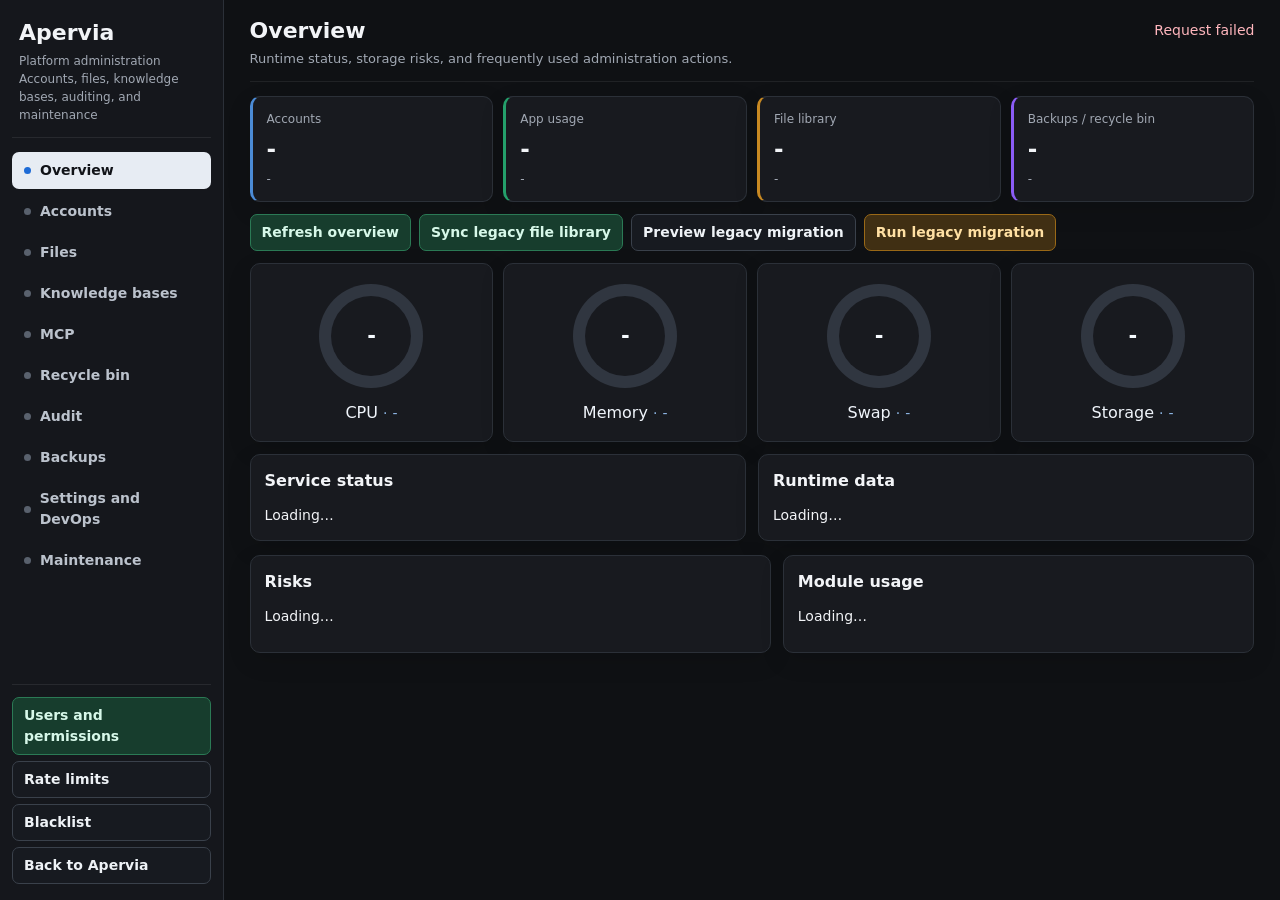
==== static/platform-admin/index.html @ b1f5fe3b "Release Apervia 1.0.0" ====
<!doctype html>
<html lang="zh-CN">
<head>
<meta charset="utf-8">
<meta name="viewport" content="width=device-width,initial-scale=1">
<title data-i18n="admin.platform.document_title">Apervia Platform Administration</title>
<link rel="stylesheet" href="/static/platform-admin/platform-admin.css?v=__APP3_STATIC_VERSION__">
<link rel="stylesheet" href="/static/shared/loading-ui.css?v=__APP3_STATIC_VERSION__">
</head>
<body><div class="adminShell">
<aside class="adminSidebar"><div class="brandBlock"><h1>Apervia</h1><div class="sub"><span data-i18n="admin.unified">统一后台</span><br><span data-i18n="admin.platform.subtitle">账号、文件、知识库、审计与维护</span></div></div><div class="tabs"><button class="tab active" data-tab="overview" type="button" data-i18n="admin.platform.overview">总览</button><button class="tab" data-tab="accounts" type="button" data-i18n="admin.platform.accounts">账号</button><button class="tab" data-tab="files" type="button" data-i18n="admin.platform.files">文件</button><button class="tab" data-tab="kb" type="button" data-i18n="admin.platform.kb">知识库</button><button class="tab" data-tab="mcp" type="button" data-i18n="admin.platform.mcp">MCP</button><button class="tab" data-tab="recycle" type="button" data-i18n="admin.platform.recycle">回收站</button><button class="tab" data-tab="audit" type="button" data-i18n="admin.platform.audit">审计</button><button class="tab" data-tab="backup" type="button" data-i18n="admin.platform.backup">备份</button><button class="tab" data-tab="devops" type="button" data-i18n="admin.platform.devops">设置与开发运维</button><button class="tab" data-tab="maintenance" type="button" data-i18n="admin.platform.maintenance">维护</button></div><div class="sideLinks"><a href="/admin"><button class="ok" type="button" data-i18n="admin.users">用户与权限</button></a><a href="/rate-admin"><button class="ghost" type="button" data-i18n="admin.rate_limit">限流</button></a><a href="/blacklist-admin"><button class="ghost" type="button" data-i18n="admin.blacklist">黑名单</button></a><a href="/"><button class="ghost" type="button" data-i18n="admin.back_to_app">返回应用</button></a></div></aside>
<main class="adminMain"><div class="adminHeader"><div><h1 id="adminPageTitle" data-i18n="admin.platform.overview_title">总览</h1><div id="adminPageSubtitle" class="sub" data-i18n="admin.platform.overview_subtitle">运行状态、存储风险和高频管理入口。</div></div><div id="msg" class="status" aria-live="polite"></div></div>
<div id="globalMetrics" class="metrics"><div class="metric"><div class="k" data-i18n="admin.platform.metric_accounts">账号</div><div id="mUsers" class="v">-</div><div id="mUsersSub" class="s">-</div></div><div class="metric"><div class="k" data-i18n="admin.platform.metric_app">应用占用</div><div id="mApp" class="v">-</div><div id="mAppSub" class="s">-</div></div><div class="metric"><div class="k" data-i18n="admin.platform.metric_files">文件库</div><div id="mFiles" class="v">-</div><div id="mFilesSub" class="s">-</div></div><div class="metric"><div class="k" data-i18n="admin.platform.metric_backup">备份/回收站</div><div id="mRecycle" class="v">-</div><div id="mRecycleSub" class="s">-</div></div></div>
<div id="globalOps" class="adminOps"><div class="actions"><button id="refreshBtn" class="ok" type="button" data-i18n="admin.platform.refresh_overview">刷新总览</button><button id="syncFilesBtn" class="ok" type="button" data-i18n="admin.platform.sync_files">同步历史文件库</button><button id="previewLegacyMigrationBtn" class="ghost" type="button" data-i18n="admin.platform.preview_migration">预览迁移旧目录</button><button id="runLegacyMigrationBtn" class="warn" type="button" data-i18n="admin.platform.run_migration">执行迁移旧目录</button></div></div>
<div class="contentDeck">
<section id="panel-overview" class="panel active"><div class="systemOverview"><div class="card sysGauge" id="sysCpuGauge" style="--p:0"><div class="sysGaugeRing"><div class="gv" id="sysCpuPct">-</div></div><div class="sysGaugeMeta"><span class="gl">CPU</span><span class="sysGaugeDivider" aria-hidden="true">·</span><span class="gs" id="sysCpuSub">-</span></div></div><div class="card sysGauge" id="sysMemGauge" style="--p:0"><div class="sysGaugeRing"><div class="gv" id="sysMemPct">-</div></div><div class="sysGaugeMeta"><span class="gl">内存</span><span class="sysGaugeDivider" aria-hidden="true">·</span><span class="gs" id="sysMemSub">-</span></div></div><div class="card sysGauge" id="sysSwapGauge" style="--p:0"><div class="sysGaugeRing"><div class="gv" id="sysSwapPct">-</div></div><div class="sysGaugeMeta"><span class="gl">交换区</span><span class="sysGaugeDivider" aria-hidden="true">·</span><span class="gs" id="sysSwapSub">-</span></div></div><div class="card sysGauge" id="sysDiskGauge" style="--p:0"><div class="sysGaugeRing"><div class="gv" id="sysDiskPct">-</div></div><div class="sysGaugeMeta"><span class="gl">存储</span><span class="sysGaugeDivider" aria-hidden="true">·</span><span class="gs" id="sysDiskSub">-</span></div></div></div><div class="sysGrid"><div class="card"><h2>服务状态</h2><div id="systemServiceList">载入中…</div></div><div class="card"><h2>运行数据</h2><div id="systemRuntimeList">载入中…</div></div></div><div class="layout" style="margin-top:14px"><div class="card"><h2>风险提示</h2><div id="riskList" class="list">载入中…</div></div><div class="card"><h2>模块占用</h2><div id="moduleGrid" class="grid3">载入中…</div></div></div></section>
<section id="panel-accounts" class="panel"><div class="accountsGrid"><div class="card accountDirectory"><div class="panelHeader"><div><h2>账号目录</h2><p>已注册账号只允许用户自行注销；后台可永久清除 anonymous 或其他没有注册记录的游客数据。</p></div></div><div class="toolbar"><input id="accountFilter" placeholder="搜索账号 / 状态"><select id="accountStatus"><option value="">全部状态</option><option value="ok">正常</option><option value="warn">停用/删除期</option><option value="bad">拉黑/已删</option></select><button id="reloadAccountsBtn" type="button">搜索</button></div><div id="accountList" class="list">载入中…</div><div id="accountPager" class="pager"></div></div><aside class="card accountInspector"><div class="panelHeader"><div><h2>账号详情</h2><p>点账号右侧“详情”后，在这里查看会话摘要、文件、知识库和审计。聊天正文单独按需读取。</p></div></div><div id="accountDetail" class="detailBox muted">请选择一个账号查看详情。</div></aside></div></section>
<section id="panel-files" class="panel"><div class="card"><div class="dangerNote">文件记录已合并去重；未登记旧文件可移入回收站，确认无误后再彻底删除。旧目录迁移会先预览，再迁入 uploads_local/uploads_public/generated_local/generated_public。</div><div class="toolbar"><input id="fileQueryFilter" placeholder="搜索文件名 / 路径 / 来源"><input id="fileOwnerFilter" placeholder="按账号过滤，可留空"><button id="reloadFilesBtn" type="button">搜索</button><button id="previewLegacyMigrationFilesBtn" class="ghost" type="button">预览迁移旧目录</button><button id="runLegacyMigrationFilesBtn" class="warn" type="button">执行迁移旧目录</button><button id="recycleAllOrphansBtn" class="warn" type="button">回收本页旧文件</button></div><div id="legacyMigrationResult" class="detailBox" style="display:none"></div><div class="grid2"><div><div class="sectionTitle"><h3>文件记录</h3><div id="filePager" class="pager"></div></div><div id="registryFiles" class="list">载入中…</div></div><div><div class="sectionTitle"><h3>未登记旧文件</h3><div id="orphanPager" class="pager"></div></div><div id="orphanFiles" class="list">载入中…</div></div></div></div></section>
<section id="panel-kb" class="panel"><div class="card"><div class="toolbar"><input id="kbQueryFilter" placeholder="搜索文件名 / space / 状态"><input id="kbOwnerFilter" placeholder="按账号过滤，可留空"><button id="reloadKbBtn" type="button">搜索</button></div><div id="kbDocs" class="list">载入中…</div><div id="kbPager" class="pager"></div></div></section>
<section id="panel-mcp" class="panel"><div class="card"><div class="panelHeader"><div><h2>MCP 服务端目录</h2><p>集中查看各账号保存的 MCP 服务器。凭据已加密，后台只能撤销，不能查看明文。</p></div><span id="mcpAdminStorage" class="pill">加密存储</span></div><div class="toolbar"><input id="mcpAdminQuery" placeholder="搜索账号 / 名称 / 地址"><button id="reloadMcpAdminBtn" type="button">搜索</button></div><div id="mcpAdminList" class="list">载入中…</div></div></section>
<section id="panel-recycle" class="panel"><div class="card"><div class="dangerNote">资料库文件、可回收的知识库本地文件和未登记旧文件会进入这里；“彻底删除”才会从硬盘移除。知识库文件恢复后回到资料库，需要重新加入知识库。</div><div class="toolbar"><input id="recycleQueryFilter" placeholder="搜索回收站"><button id="reloadRecycleBtn" type="button">搜索</button><button id="clearRecycleBtn" class="bad" type="button">清空回收站</button></div><div id="recycleFiles" class="list">载入中…</div><div id="recyclePager" class="pager"></div></div></section>
<section id="panel-audit" class="panel"><div class="card"><div class="toolbar"><input id="auditTargetFilter" placeholder="按账号/文件过滤，可留空"><input id="auditQueryFilter" placeholder="搜索操作 / 错误 / 来源"><button id="reloadAuditBtn" type="button">搜索</button><button id="clearAuditBtn" class="bad" type="button">清空审计</button></div><div id="auditList" class="list">载入中…</div><div id="auditPager" class="pager"></div></div></section>
<section id="panel-backup" class="panel"><div class="card"><div class="dangerNote">备份包含平台配置、SQLite 一致性快照、索引、全文索引和回收站文件实体；不包含 uploads/generated 里的普通文件实体。恢复前会校验大小与 SHA-256、自动备份当前状态，完成后请重启服务。</div><div class="toolbar"><input id="backupQueryFilter" placeholder="搜索备份原因 / 文件名"><button id="createBackupBtn" class="ok" type="button">创建备份</button><button id="reloadBackupBtn" type="button">刷新备份</button><button id="clearBackupsBtn" class="bad" type="button">删除筛选备份</button></div><div id="backupList" class="list">载入中…</div><div id="backupPager" class="pager"></div></div></section>
<section id="panel-maintenance" class="panel"><div class="card"><div class="moduleTop" style="margin-bottom:12px"><h2>后台维护</h2><span id="maintenanceIdle" class="pill">-</span></div><div class="toolbar"><button id="cleanupBtn" class="ghost" type="button">清理缓存/临时文件</button><button id="safeMaintenanceBtn" class="ghost" type="button">安全维护</button><button id="deepMaintenanceBtn" class="warn" type="button" data-deep-target="all">空闲深度压缩全部</button><button class="ghost" type="button" data-deep-target="chat_async_jobs">压缩任务库</button><button class="ghost" type="button" data-deep-target="knowledge_base">压缩知识库</button><button class="ghost" type="button" data-deep-target="auth_chat_store">压缩账号会话库</button><button class="ghost" type="button" data-deep-target="host_fetch_state">压缩网页状态库</button></div><div id="maintenanceList" class="grid3">载入中…</div></div></section>
<section id="panel-devops" class="panel"><div class="panelShell"><div class="panelHeader"><div><h2>设置与开发运维</h2><p>集中查看有效配置、沙盒 Python 已安装包和 App 实时日志。</p></div><button id="reloadDevopsBtn" type="button">全部刷新</button></div><div class="devopsGrid"><div class="card"><h2>控制台体验</h2><div class="settingsForm"><label>列表每页<select id="adminPageSize"><option value="20">20</option><option value="40">40</option><option value="80">80</option></select></label><label>账号详情每页<select id="accountDetailPageSize"><option value="10">10</option><option value="12">12</option><option value="20">20</option></select></label><label>总览自动刷新<select id="adminRefreshInterval"><option value="0">关闭</option><option value="15">15 秒</option><option value="30">30 秒</option><option value="60">60 秒</option></select></label><label>显示密度<select id="adminDensity"><option value="comfortable">舒适</option><option value="compact">紧凑</option></select></label></div><div class="rowActions settingsActions"><button id="saveAdminPrefsBtn" class="ok" type="button">保存体验设置</button><button id="resetAdminPrefsBtn" type="button">恢复默认</button></div></div><div class="card"><div class="sectionTitle"><h2>有效运行配置</h2></div><div id="effectiveSettings" class="configGrid">载入中…</div></div></div><div class="card sectionGap"><div class="sectionTitle"><div><h2>沙盒 Python 已安装包</h2><p class="muted small">读取沙盒镜像与持久化扩展目录中的实际可见包；新安装包持久化保存并在运行时只读挂载。</p></div><button id="reloadPythonPackagesBtn" type="button">检查环境</button></div><div class="toolbar"><input id="pythonPackageSpec" autocomplete="off" placeholder="例如 pandas==2.2.3"><button id="installPythonPackageBtn" class="ok" type="button">安装到沙盒</button></div><div id="pythonPackageStatus" class="status"></div><div id="pythonPackageList" class="packageGrid">载入中…</div></div><div class="card sectionGap"><div class="sectionTitle"><div><h2>App 实时日志</h2><p class="muted small">只保留内存中的最近记录，敏感令牌会自动脱敏。</p></div><div class="rowActions"><button id="toggleLogPollingBtn" class="ok" type="button">实时更新：开</button><button id="clearLogViewBtn" type="button">清空视图</button></div></div><div class="toolbar"><select id="logLevelFilter"><option value="">全部级别</option><option value="DEBUG">DEBUG</option><option value="INFO">INFO</option><option value="WARNING">WARNING</option><option value="ERROR">ERROR</option><option value="CRITICAL">CRITICAL</option></select><input id="logQueryFilter" placeholder="搜索 logger / 内容"><button id="reloadLogsBtn" type="button">立即刷新</button></div><div id="logMeta" class="muted small"></div><div id="appLogViewer" class="logViewer" aria-live="polite"></div></div></div></section>
<template id="storagePolicyCardTemplate"><div class="card sectionGap storagePolicyCard"><div class="sectionTitle"><div><h2>存储额度策略</h2><p class="muted small">统一用 MB 调整，保存后立即生效；“后台任务库压缩阈值”仅用于维护提醒，不是严格写入上限。</p></div><span id="storagePolicyMeta" class="pill">载入中</span></div><div class="rowActions settingsActions"><button id="saveStoragePolicyBtn" class="ok" type="button">保存额度改动</button><button id="resetAllStoragePolicyBtn" class="warn" type="button">全部恢复默认</button></div><div id="storagePolicyGroups" class="storagePolicyGroups">载入中…</div></div></template>
</div></main></div><script src="/static/shared/i18n.js?v=__APP3_STATIC_VERSION__"></script><script src="/static/i18n/en.js?v=__APP3_STATIC_VERSION__"></script><script src="/static/i18n/zh-CN.js?v=__APP3_STATIC_VERSION__"></script><script src="/static/i18n/en-phrases.js?v=__APP3_STATIC_VERSION__"></script><script>window.AperviaI18n?.start({syncAccount:true});</script><script src="/static/shared/loading-ui.js?v=__APP3_STATIC_VERSION__"></script><script src="/static/platform-admin/platform-admin.js?v=__APP3_STATIC_VERSION__"></script><script src="/static/platform-admin/platform-admin-devops.js?v=__APP3_STATIC_VERSION__"></script><script src="/static/platform-admin/platform-admin-mcp.js?v=__APP3_STATIC_VERSION__"></script></body></html>
---- static/platform-admin/platform-admin.css ----
:root {
  color-scheme: dark;
  --bg: #0f1114;
  --sidebar: #15171c;
  --card: #181a1f;
  --surface: #121417;
  --surface-2: #20242b;
  --line: #2b3038;
  --line-strong: #404853;
  --fg: #f2f4f7;
  --muted: #a1a8b3;
  --ok: #24a06b;
  --warn: #c88922;
  --bad: #d84a4a;
  --blue: #4b8bd6;
  --radius: 10px;
}

* { box-sizing: border-box; }
[hidden] { display: none !important; }
html { min-width: 320px; background: var(--bg); }
body { margin: 0; background: var(--bg); color: var(--fg); font: 14px/1.5 system-ui, -apple-system, BlinkMacSystemFont, "Segoe UI", "Microsoft YaHei", sans-serif; }
button, input, select, textarea { font: inherit; }
button { min-height: 36px; padding: 7px 11px; border: 1px solid #3a414b; border-radius: 7px; background: var(--surface-2); color: #eef2f6; font-weight: 650; cursor: pointer; }
button:hover { background: #2a3039; border-color: #596575; }
button:focus-visible, input:focus-visible, select:focus-visible, textarea:focus-visible { outline: 2px solid rgba(123, 183, 255, .45); outline-offset: 1px; }
button:disabled { cursor: not-allowed; opacity: .52; }
button.ok { background: #173d2d; border-color: #2b7a55; color: #d7f8e9; }
button.warn { background: #402f13; border-color: #9a6917; color: #ffe0a3; }
button.bad { background: #442023; border-color: #a44349; color: #ffd4d8; }
button.ghost { background: #171a20; }
h1, h2, h3, p { overflow-wrap: anywhere; }
h1 { margin: 0; font-size: 22px; line-height: 1.2; }
h2 { margin: 0 0 12px; font-size: 16px; }
h3 { margin: 0 0 10px; font-size: 14px; }
a { color: inherit; }

.adminShell { min-height: 100vh; display: grid; grid-template-columns: 224px minmax(0, 1fr); }
.adminSidebar { position: sticky; top: 0; align-self: start; height: 100vh; display: flex; flex-direction: column; gap: 14px; padding: 16px 12px; border-right: 1px solid var(--line); background: var(--sidebar); overflow: auto; }
.brandBlock { padding: 4px 7px 13px; border-bottom: 1px solid rgba(255, 255, 255, .08); }
.brandBlock .sub { margin-top: 6px; color: var(--muted); font-size: 12px; }
.tabs { display: flex; flex-direction: column; gap: 4px; }
.tab { width: 100%; display: flex; align-items: center; justify-content: flex-start; border-color: transparent; background: transparent; color: #bbc2cc; text-align: left; }
.tab::before { width: 7px; height: 7px; margin-right: 9px; border-radius: 50%; background: #59616d; content: ""; }
.tab.active { background: #e7ecf3; color: #111318; }
.tab.active::before { background: #1e6bd6; }
.sideLinks { display: grid; gap: 6px; margin-top: auto; padding-top: 12px; border-top: 1px solid rgba(255, 255, 255, .08); }
.sideLinks a { text-decoration: none; }
.sideLinks button { width: 100%; text-align: left; }

.adminMain { min-width: 0; padding: 18px clamp(14px, 2vw, 28px) 40px; }
.adminHeader { min-height: 56px; display: flex; align-items: flex-start; justify-content: space-between; gap: 16px; margin-bottom: 14px; padding-bottom: 12px; border-bottom: 1px solid rgba(255, 255, 255, .07); }
.adminHeader .sub { max-width: 900px; margin-top: 5px; color: var(--muted); font-size: 13px; }
.adminHeader .status { max-width: min(42vw, 520px); margin: 2px 0 0; text-align: right; }
.metrics { display: grid; grid-template-columns: repeat(4, minmax(0, 1fr)); gap: 10px; margin-bottom: 12px; }
.metric, .card { min-width: 0; border: 1px solid var(--line); border-radius: var(--radius); background: var(--card); box-shadow: 0 8px 24px rgba(0, 0, 0, .12); }
.metric { padding: 13px 14px; border-left: 3px solid var(--blue); }
.metric:nth-child(2) { border-left-color: var(--ok); }
.metric:nth-child(3) { border-left-color: var(--warn); }
.metric:nth-child(4) { border-left-color: #8b5cf6; }
.metric .k, .metric .s { color: var(--muted); font-size: 12px; }
.metric .v { margin: 4px 0; font-size: 23px; font-weight: 780; }
.card { padding: 14px; }
.adminOps { display: flex; align-items: center; justify-content: space-between; gap: 12px; margin-bottom: 12px; }
.actions, .rowActions, .toolbar, .pager { display: flex; align-items: center; flex-wrap: wrap; gap: 8px; }
.status { min-height: 22px; color: #a9d6ff; }
.status.error { color: #ffb6bd; }
.contentDeck > .panel { display: none; }
.contentDeck > .panel.active { display: block; }
.panelShell { padding-bottom: 18px; }
.panelHeader, .sectionTitle, .rowTop, .moduleTop { display: flex; align-items: flex-start; justify-content: space-between; gap: 12px; }
.panelHeader { margin-bottom: 12px; }
.panelHeader p, .sectionTitle p { margin: 4px 0 0; color: var(--muted); }
.sectionTitle { align-items: center; margin-bottom: 10px; padding-bottom: 8px; border-bottom: 1px solid rgba(255, 255, 255, .07); }
.sectionTitle h2, .sectionTitle h3 { margin: 0; }
.sectionGap { margin-top: 12px; }

.systemOverview { display: grid; grid-template-columns: repeat(4, minmax(0, 1fr)); gap: 10px; }
.sysGauge { min-height: 178px; display: flex; flex-direction: column; align-items: center; justify-content: center; gap: 15px; padding: 20px 14px 18px; }
.sysGaugeRing { width: 104px; height: 104px; flex: 0 0 104px; display: grid; place-items: center; border-radius: 50%; background: conic-gradient(var(--ok) calc(var(--p, 0) * 1%), #303640 0); position: relative; }
.sysGaugeRing::after { position: absolute; inset: 12px; border-radius: inherit; background: var(--card); content: ""; }
.sysGauge .gv { z-index: 1; color: #f6fbff; font-size: 21px; font-weight: 800; letter-spacing: -.02em; }
.sysGaugeMeta { max-width: 100%; display: flex; align-items: baseline; justify-content: center; gap: 5px; line-height: 1.25; white-space: nowrap; }
.sysGauge .gl { color: #f0f5fb; font-size: 16px; font-weight: 500; }
.sysGaugeDivider { color: #8db6e4; }
.sysGauge .gs { min-width: 0; overflow: hidden; color: #8db6e4; font-size: 14px; text-overflow: ellipsis; }
.sysGrid, .layout, .split, .grid2, .grid3, .devopsGrid { display: grid; gap: 12px; }
.sysGrid, .split, .devopsGrid { grid-template-columns: repeat(2, minmax(0, 1fr)); }
.layout { grid-template-columns: minmax(0, 1.05fr) minmax(360px, .95fr); }
.grid2 { grid-template-columns: repeat(2, minmax(0, 1fr)); }
.grid3 { grid-template-columns: repeat(3, minmax(0, 1fr)); }
.sysGrid { margin-top: 12px; }
.sysLine { display: flex; justify-content: space-between; gap: 12px; padding: 8px 0; border-bottom: 1px solid rgba(255, 255, 255, .06); }
.serviceDot { display: inline-block; width: 8px; height: 8px; margin-right: 8px; border-radius: 50%; background: var(--muted); }
.serviceDot.ok { background: var(--ok); }
.serviceDot.bad { background: var(--bad); }

.toolbar { margin-bottom: 11px; padding-bottom: 10px; border-bottom: 1px solid rgba(255, 255, 255, .07); }
.toolbar input, .toolbar select, .quotaEdit input, .settingsForm select { min-width: 0; height: 36px; padding: 0 10px; border: 1px solid #343a44; border-radius: 7px; background: #111318; color: var(--fg); }
.toolbar input { flex: 1 1 220px; }
.toolbar select { flex: 0 1 180px; }
.list { display: flex; flex-direction: column; gap: 8px; min-height: 32px; }
.list > .ui-loading-skeleton { min-height: 220px; }
.list > .ui-loading-skeleton .ui-loading-skeleton-row { background: var(--surface); border-color: #2a2f37; }
.list[data-loading-state="skeleton"] + .pager { visibility: hidden; }
.row, .module { min-width: 0; padding: 11px 12px; border: 1px solid #2a2f37; border-radius: 8px; background: var(--surface); }
.row:hover { border-color: #3d4652; }
.row.selected { border-color: #6f9fe2; background: #18202b; }
.rowTitle { font-weight: 720; overflow-wrap: anywhere; }
.rowMeta { margin-top: 7px; color: var(--muted); font-size: 12.5px; overflow-wrap: anywhere; }
.moduleTop .label { min-width: 0; overflow: hidden; text-overflow: ellipsis; white-space: nowrap; }
.pill { display: inline-flex; align-items: center; margin: 0 5px 5px 0; padding: 3px 7px; border: 1px solid #3a414d; border-radius: 5px; background: #20242c; color: #d6dce5; font-size: 11.5px; }
.pill.ok { border-color: #2f7f59; background: #15382a; }
.pill.warn { border-color: #916318; background: #3a2a12; }
.pill.bad, .pill.error { border-color: #994049; background: #3d1d21; }
.muted { color: var(--muted); }
.small { font-size: 12px; }
.mono { font-family: ui-monospace, SFMono-Regular, Menlo, Consolas, monospace; overflow-wrap: anywhere; }
.bar { height: 7px; margin-top: 9px; overflow: hidden; border-radius: 999px; background: #0e1013; }
.fill { height: 100%; background: var(--ok); }
.fill.warn { background: var(--warn); }
.fill.bad { background: var(--bad); }
.dangerNote { margin-bottom: 12px; padding: 10px 12px; border: 1px solid #5f461b; border-left: 3px solid var(--warn); border-radius: 8px; background: #2c2416; color: #f5d59a; overflow-wrap: anywhere; }
.pager { margin-top: 12px; }
.pager .info { min-width: 180px; color: var(--muted); font-size: 12px; text-align: center; }
.quotaEdit { display: flex; align-items: center; justify-content: flex-end; flex-wrap: wrap; gap: 7px; }
.quotaEdit input { width: 96px; }
.detailBox { margin-top: 0; padding: 12px; border: 1px solid var(--line); border-radius: 8px; background: var(--surface); }
.fileSectionTabs { display: none; }

.accountsGrid { display: grid; grid-template-columns: minmax(440px, 1fr) minmax(430px, .9fr); align-items: start; gap: 12px; }
.accountDirectory, .accountInspector { min-width: 0; }
.accountDetailHeader { border-left: 3px solid var(--blue); }
.accountSectionTabs { display: flex; gap: 6px; margin: 12px 0; overflow-x: auto; }
.accountSectionTabs button { white-space: nowrap; }
.accountSectionTabs button.active { background: #e7ecf3; color: #111318; }
.accountDetailBody { min-height: 140px; }
#chatSessionBody { margin-top: 12px; border-left: 3px solid var(--blue); }
#chatSessionBody .list { max-height: 50vh; overflow: auto; }

.settingsForm { display: grid; grid-template-columns: repeat(2, minmax(0, 1fr)); gap: 10px; }
.settingsForm label { display: grid; gap: 6px; color: var(--muted); font-size: 12px; }
.settingsActions { margin-top: 12px; }
.storagePolicyGroups { display: grid; gap: 10px; margin-top: 12px; }
.storagePolicyGroup { overflow: hidden; border: 1px solid var(--line); border-radius: 9px; background: var(--surface); }
.storagePolicyGroupTitle { padding: 9px 11px; border-bottom: 1px solid var(--line); background: #1c2027; color: #dce4ee; font-size: 12px; font-weight: 760; }
.storagePolicyItems { display: grid; grid-template-columns: repeat(2, minmax(0, 1fr)); }
.storagePolicyItem { min-width: 0; display: grid; grid-template-columns: minmax(0, 1fr) auto; align-items: center; gap: 12px; padding: 11px; border-bottom: 1px solid rgba(255, 255, 255, .055); }
.storagePolicyItem:nth-child(odd) { border-right: 1px solid rgba(255, 255, 255, .055); }
.storagePolicyItem.custom { background: rgba(44, 91, 69, .12); }
.storagePolicyInfo { min-width: 0; }
.storagePolicyInfo > div { display: flex; align-items: center; flex-wrap: wrap; gap: 5px; }
.storagePolicyInfo code, .storagePolicyInfo p, .storagePolicyInfo small { display: block; overflow-wrap: anywhere; }
.storagePolicyInfo code { margin-top: 3px; color: #8290a0; font-size: 10px; }
.storagePolicyInfo p { margin: 5px 0 0; color: var(--muted); font-size: 11px; }
.storagePolicyInfo small { margin-top: 4px; color: var(--muted); }
.storagePolicyEdit { display: grid; grid-template-columns: 112px auto; align-items: center; gap: 6px; }
.storagePolicyEdit input { width: 112px; }
.storagePolicyEdit span { color: var(--muted); font-size: 11px; }
.storagePolicyEdit button { grid-column: 1 / -1; justify-self: end; }
.docViewer, .logViewer { margin: 0; border: 1px solid #303641; border-radius: 8px; background: #0d0f12; color: #dce5f0; font: 12px/1.65 ui-monospace, SFMono-Regular, Menlo, Consolas, monospace; white-space: pre-wrap; overflow: auto; }
.docViewer { min-height: 320px; max-height: 62vh; padding: 14px; }
.logViewer { height: 420px; padding: 10px; }
.logLine { display: grid; grid-template-columns: 148px 72px minmax(100px, 180px) minmax(0, 1fr); gap: 8px; padding: 4px 5px; border-bottom: 1px solid rgba(255, 255, 255, .045); }
.logLine .level { font-weight: 760; }
.logLine[data-level="ERROR"] .level, .logLine[data-level="CRITICAL"] .level { color: #ff939c; }
.logLine[data-level="WARNING"] .level { color: #ffd087; }
.packageGrid { display: grid; grid-template-columns: repeat(auto-fill, minmax(210px, 1fr)); gap: 8px; }
.packageItem { padding: 9px 10px; border: 1px solid var(--line); border-radius: 8px; background: var(--surface); }
.compact .card { padding: 11px; }
.compact .row, .compact .module { padding: 8px 9px; }
.compact .list { gap: 5px; }

.emptyState { min-height: 96px; display: flex; flex-direction: column; align-items: center; justify-content: center; gap: 5px; padding: 22px 16px; border: 1px dashed #353c47; border-radius: 9px; background: rgba(10, 12, 15, .38); color: var(--muted); text-align: center; }
.emptyState strong { color: #dce2ea; font-size: 14px; }
.emptyState span { max-width: 560px; font-size: 12px; }
.configGrid { display: grid; grid-template-columns: repeat(auto-fit, minmax(220px, 1fr)); gap: 9px; }
.configCard { min-width: 0; padding: 11px; border: 1px solid var(--line); border-radius: 8px; background: var(--surface); }
.configRows { display: grid; gap: 6px; margin-top: 9px; }
.configRows > div { display: flex; justify-content: space-between; gap: 10px; color: var(--muted); font-size: 12px; }
.configRows b { color: var(--fg); text-align: right; }

@media (max-width: 1180px) {
  .adminShell { grid-template-columns: 190px minmax(0, 1fr); }
  .metrics, .systemOverview { grid-template-columns: repeat(2, minmax(0, 1fr)); }
  .accountsGrid { grid-template-columns: 1fr; }
  .skillDetailGrid { grid-template-columns: 1fr 1fr; }
}

@media (max-width: 900px) {
  .adminShell { display: block; }
  .adminSidebar { position: sticky; z-index: 20; width: 100%; height: auto; padding: 9px 12px; border-right: 0; border-bottom: 1px solid var(--line); overflow: visible; }
  .brandBlock, .sideLinks { display: none; }
  .tabs { flex-direction: row; overflow-x: auto; }
  .tabs { scrollbar-width: none; }
  .tabs::-webkit-scrollbar { display: none; }
  .tab { width: auto; flex: 0 0 auto; white-space: nowrap; }
  .adminMain { padding: 14px 12px 30px; }
  .layout, .split, .sysGrid, .devopsGrid { grid-template-columns: 1fr; }
  .storagePolicyItems { grid-template-columns: 1fr; }
  .storagePolicyItem:nth-child(odd) { border-right: 0; }
  .logLine { grid-template-columns: 120px 66px minmax(0, 1fr); }
  .logLine .logger { display: none; }
}

@media (max-width: 640px) {
  .adminHeader { min-height: 0; display: block; }
  .adminHeader .sub { display: none; }
  .adminHeader .status { max-width: none; margin-top: 6px; text-align: left; }
  .metrics, .systemOverview, .grid2, .grid3, .settingsForm { grid-template-columns: 1fr; }
  .adminOps, .panelHeader, .sectionTitle, .rowTop { align-items: flex-start; flex-direction: column; }
  .actions, .toolbar { display: flex; }
  .toolbar input, .toolbar select { flex: 1 1 100%; width: 100%; }
  .toolbar button, .actions button, .panelHeader > button, .sectionTitle button { width: auto; align-self: flex-start; }
  .quotaEdit { justify-content: flex-start; }
  .storagePolicyItem { grid-template-columns: 1fr; }
  .storagePolicyEdit { grid-template-columns: minmax(120px, 1fr) auto; }
  .storagePolicyEdit input { width: 100%; }
  .storagePolicyEdit button { justify-self: start; }
  .fileSectionTabs { display: flex; gap: 6px; margin: 0 0 10px; }
  .fileSectionTabs button.active { background: #e7ecf3; color: #111318; }
  .fileColumns > [data-file-section] { display: none; }
  .fileColumns > [data-file-section].active { display: block; }
  .pager { justify-content: center; }
  .pager .info { width: 100%; order: -1; }
  .sysGauge { min-height: 168px; }
  .logLine { display: block; }
  .logLine > span { margin-right: 8px; }
  .logLine .message { display: block; margin-top: 3px; }
  .envUpdated { width: 100%; margin-left: 0; }
  .modeNumbers, .skillFacts, .skillDetailGrid { grid-template-columns: 1fr 1fr; }
  .skillDetailHeader { display: block; }
  .skillIdentity { justify-items: start; margin-top: 8px; }
}

@media (max-width: 420px) {
  .modeNumbers, .skillFacts, .skillDetailGrid { grid-template-columns: 1fr; }
}
---- static/shared/loading-ui.css ----
.ui-loading-skeleton{
  --ui-skeleton-base:color-mix(in srgb,var(--fg) 7%,transparent);
  --ui-skeleton-highlight:color-mix(in srgb,var(--fg) 14%,transparent);
  display:grid;
  width:100%;
  gap:8px;
  min-width:0;
  pointer-events:none;
  user-select:none;
}
.ui-loading-sr-only{
  position:absolute;
  width:1px;
  height:1px;
  padding:0;
  margin:-1px;
  overflow:hidden;
  clip:rect(0,0,0,0);
  white-space:nowrap;
  border:0;
}
.ui-loading-skeleton-row{
  min-width:0;
  min-height:64px;
  display:grid;
  grid-template-columns:42px minmax(0,1fr) 54px;
  align-items:center;
  gap:12px;
  padding:10px 12px;
  border:1px solid color-mix(in srgb,var(--border,var(--line)) 66%,transparent);
  border-radius:8px;
  background:color-mix(in srgb,var(--panel,var(--surface)) 94%,transparent);
}
.ui-loading-skeleton-thumb,
.ui-loading-skeleton-line,
.ui-loading-skeleton-action,
.ui-loading-skeleton-marker,
.ui-loading-image{
  position:relative;
  display:block;
  overflow:hidden;
  background:var(--ui-skeleton-base);
}
.ui-loading-skeleton-thumb::after,
.ui-loading-skeleton-line::after,
.ui-loading-skeleton-action::after,
.ui-loading-skeleton-marker::after,
.ui-loading-image::after{
  position:absolute;
  inset:0;
  content:"";
  transform:translateX(-110%);
  background:linear-gradient(90deg,transparent,var(--ui-skeleton-highlight),transparent);
  animation:uiLoadingShimmer 1.25s ease-in-out infinite;
}
.ui-loading-skeleton-thumb{width:42px;height:42px;border-radius:8px;}
.ui-loading-skeleton-copy{min-width:0;display:grid;gap:9px;}
.ui-loading-skeleton-line{height:9px;border-radius:4px;}
.ui-loading-skeleton-line-title{width:min(68%,320px);}
.ui-loading-skeleton-line-detail{width:min(92%,520px);opacity:.78;}
.ui-loading-skeleton-line-short{width:min(42%,220px);opacity:.62;}
.ui-loading-skeleton-action{width:48px;height:24px;border-radius:6px;justify-self:end;}
.ui-loading-skeleton--compact-list{gap:5px;}
.ui-loading-skeleton--compact-list .ui-loading-skeleton-row{min-height:50px;padding:7px 9px;border-color:transparent;background:transparent;}
.ui-loading-skeleton--compact-list .ui-loading-skeleton-thumb{width:34px;height:34px;}
.ui-loading-skeleton--activity{gap:0;}
.ui-loading-skeleton--activity .ui-loading-skeleton-row,
.ui-loading-skeleton--activity-detail .ui-loading-skeleton-row{
  position:relative;
  min-height:62px;
  grid-template-columns:18px minmax(0,1fr);
  align-items:start;
  padding:5px 0 13px;
  border:0;
  background:transparent;
}
.ui-loading-skeleton--activity .ui-loading-skeleton-row:not(:last-child)::after{
  position:absolute;
  left:6px;
  top:17px;
  bottom:-2px;
  width:1px;
  content:"";
  background:color-mix(in srgb,var(--border,var(--line)) 76%,transparent);
}
.ui-loading-skeleton-marker{z-index:1;width:13px;height:13px;margin-top:1px;border-radius:50%;}
.ui-loading-skeleton--activity-detail{gap:0;margin-top:3px;}
.ui-loading-skeleton--activity-detail .ui-loading-skeleton-row{min-height:34px;grid-template-columns:minmax(0,1fr);padding:1px 0;}
.ui-loading-skeleton--activity-detail .ui-loading-skeleton-marker{display:none;}
.ui-loading-skeleton--activity-detail .ui-loading-skeleton-copy{gap:7px;}
.ui-loading-skeleton--activity-detail .ui-loading-skeleton-line-title{width:min(78%,360px);}
.ui-loading-skeleton--activity-detail .ui-loading-skeleton-line-detail{width:min(54%,260px);}
.ui-loading-skeleton--chat{width:min(720px,calc(100% - 32px));margin:auto;gap:22px;}
.ui-loading-chat-row{width:min(78%,560px);display:grid;gap:10px;}
.ui-loading-chat-row.is-user{width:min(58%,420px);justify-self:end;}
.ui-loading-chat-row.is-user .ui-loading-skeleton-line{justify-self:end;}
.ui-loading-image{width:100%;aspect-ratio:1/1;border-radius:8px;}
@keyframes uiLoadingShimmer{
  100%{transform:translateX(110%);}
}
@media (prefers-reduced-motion:reduce){
  .ui-loading-skeleton-thumb::after,
  .ui-loading-skeleton-line::after,
  .ui-loading-skeleton-action::after,
  .ui-loading-skeleton-marker::after,
  .ui-loading-image::after{animation:none;display:none;}
}
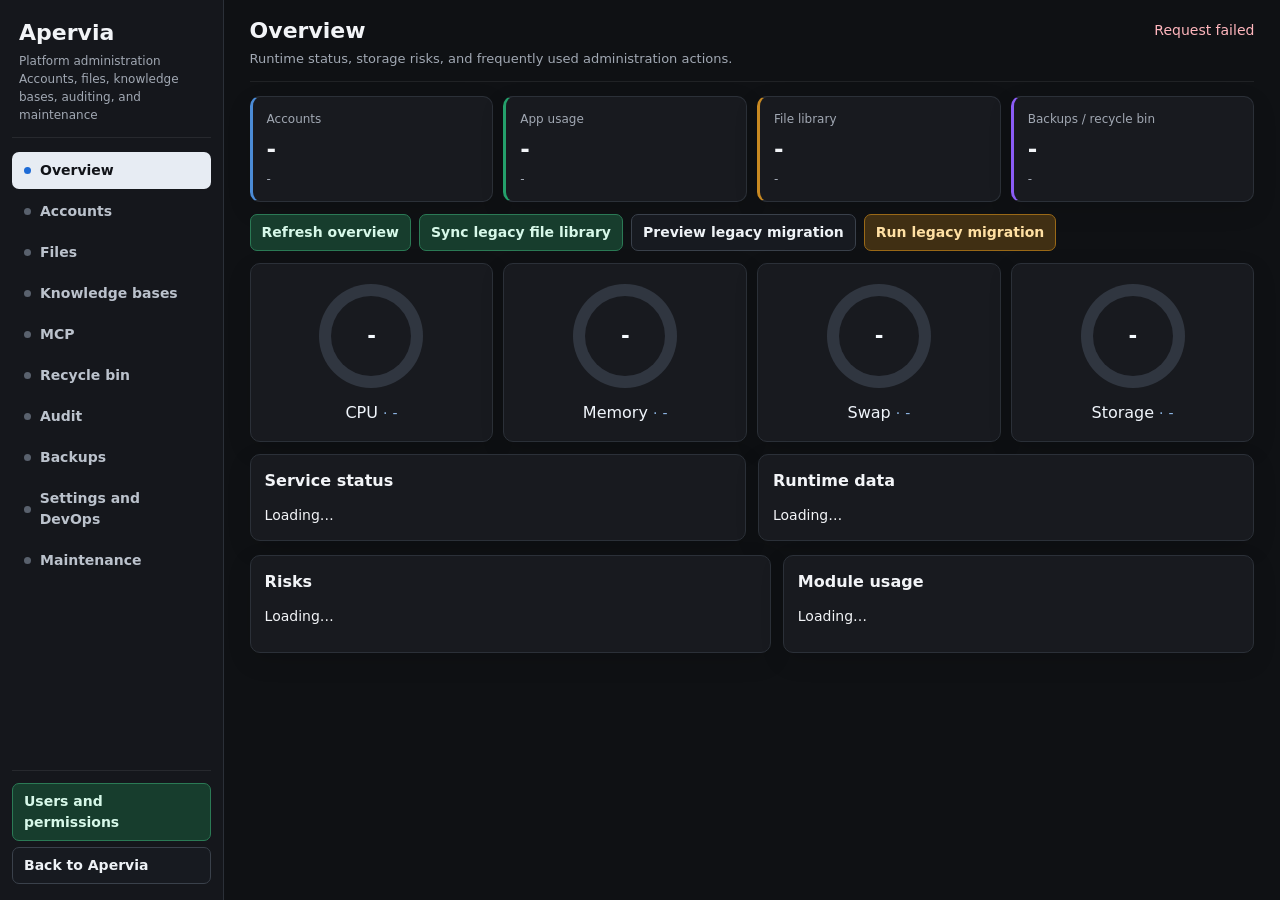
==== commit 40bfb32e: "Remove obsolete code and strengthen internationalization" ====
--- a/static/platform-admin/index.html
+++ b/static/platform-admin/index.html
@@ -8,7 +8,7 @@
 <link rel="stylesheet" href="/static/shared/loading-ui.css?v=__APP3_STATIC_VERSION__">
 </head>
 <body><div class="adminShell">
-<aside class="adminSidebar"><div class="brandBlock"><h1>Apervia</h1><div class="sub"><span data-i18n="admin.unified">统一后台</span><br><span data-i18n="admin.platform.subtitle">账号、文件、知识库、审计与维护</span></div></div><div class="tabs"><button class="tab active" data-tab="overview" type="button" data-i18n="admin.platform.overview">总览</button><button class="tab" data-tab="accounts" type="button" data-i18n="admin.platform.accounts">账号</button><button class="tab" data-tab="files" type="button" data-i18n="admin.platform.files">文件</button><button class="tab" data-tab="kb" type="button" data-i18n="admin.platform.kb">知识库</button><button class="tab" data-tab="mcp" type="button" data-i18n="admin.platform.mcp">MCP</button><button class="tab" data-tab="recycle" type="button" data-i18n="admin.platform.recycle">回收站</button><button class="tab" data-tab="audit" type="button" data-i18n="admin.platform.audit">审计</button><button class="tab" data-tab="backup" type="button" data-i18n="admin.platform.backup">备份</button><button class="tab" data-tab="devops" type="button" data-i18n="admin.platform.devops">设置与开发运维</button><button class="tab" data-tab="maintenance" type="button" data-i18n="admin.platform.maintenance">维护</button></div><div class="sideLinks"><a href="/admin"><button class="ok" type="button" data-i18n="admin.users">用户与权限</button></a><a href="/rate-admin"><button class="ghost" type="button" data-i18n="admin.rate_limit">限流</button></a><a href="/blacklist-admin"><button class="ghost" type="button" data-i18n="admin.blacklist">黑名单</button></a><a href="/"><button class="ghost" type="button" data-i18n="admin.back_to_app">返回应用</button></a></div></aside>
+<aside class="adminSidebar"><div class="brandBlock"><h1>Apervia</h1><div class="sub"><span data-i18n="admin.unified">统一后台</span><br><span data-i18n="admin.platform.subtitle">账号、文件、知识库、审计与维护</span></div></div><div class="tabs"><button class="tab active" data-tab="overview" type="button" data-i18n="admin.platform.overview">总览</button><button class="tab" data-tab="accounts" type="button" data-i18n="admin.platform.accounts">账号</button><button class="tab" data-tab="files" type="button" data-i18n="admin.platform.files">文件</button><button class="tab" data-tab="kb" type="button" data-i18n="admin.platform.kb">知识库</button><button class="tab" data-tab="mcp" type="button" data-i18n="admin.platform.mcp">MCP</button><button class="tab" data-tab="recycle" type="button" data-i18n="admin.platform.recycle">回收站</button><button class="tab" data-tab="audit" type="button" data-i18n="admin.platform.audit">审计</button><button class="tab" data-tab="backup" type="button" data-i18n="admin.platform.backup">备份</button><button class="tab" data-tab="devops" type="button" data-i18n="admin.platform.devops">设置与开发运维</button><button class="tab" data-tab="maintenance" type="button" data-i18n="admin.platform.maintenance">维护</button></div><div class="sideLinks"><a href="/admin"><button class="ok" type="button" data-i18n="admin.users">用户与权限</button></a><a href="/"><button class="ghost" type="button" data-i18n="admin.back_to_app">返回应用</button></a></div></aside>
 <main class="adminMain"><div class="adminHeader"><div><h1 id="adminPageTitle" data-i18n="admin.platform.overview_title">总览</h1><div id="adminPageSubtitle" class="sub" data-i18n="admin.platform.overview_subtitle">运行状态、存储风险和高频管理入口。</div></div><div id="msg" class="status" aria-live="polite"></div></div>
 <div id="globalMetrics" class="metrics"><div class="metric"><div class="k" data-i18n="admin.platform.metric_accounts">账号</div><div id="mUsers" class="v">-</div><div id="mUsersSub" class="s">-</div></div><div class="metric"><div class="k" data-i18n="admin.platform.metric_app">应用占用</div><div id="mApp" class="v">-</div><div id="mAppSub" class="s">-</div></div><div class="metric"><div class="k" data-i18n="admin.platform.metric_files">文件库</div><div id="mFiles" class="v">-</div><div id="mFilesSub" class="s">-</div></div><div class="metric"><div class="k" data-i18n="admin.platform.metric_backup">备份/回收站</div><div id="mRecycle" class="v">-</div><div id="mRecycleSub" class="s">-</div></div></div>
 <div id="globalOps" class="adminOps"><div class="actions"><button id="refreshBtn" class="ok" type="button" data-i18n="admin.platform.refresh_overview">刷新总览</button><button id="syncFilesBtn" class="ok" type="button" data-i18n="admin.platform.sync_files">同步历史文件库</button><button id="previewLegacyMigrationBtn" class="ghost" type="button" data-i18n="admin.platform.preview_migration">预览迁移旧目录</button><button id="runLegacyMigrationBtn" class="warn" type="button" data-i18n="admin.platform.run_migration">执行迁移旧目录</button></div></div>
@@ -17,7 +17,7 @@
 <section id="panel-accounts" class="panel"><div class="accountsGrid"><div class="card accountDirectory"><div class="panelHeader"><div><h2>账号目录</h2><p>已注册账号只允许用户自行注销；后台可永久清除 anonymous 或其他没有注册记录的游客数据。</p></div></div><div class="toolbar"><input id="accountFilter" placeholder="搜索账号 / 状态"><select id="accountStatus"><option value="">全部状态</option><option value="ok">正常</option><option value="warn">停用/删除期</option><option value="bad">拉黑/已删</option></select><button id="reloadAccountsBtn" type="button">搜索</button></div><div id="accountList" class="list">载入中…</div><div id="accountPager" class="pager"></div></div><aside class="card accountInspector"><div class="panelHeader"><div><h2>账号详情</h2><p>点账号右侧“详情”后，在这里查看会话摘要、文件、知识库和审计。聊天正文单独按需读取。</p></div></div><div id="accountDetail" class="detailBox muted">请选择一个账号查看详情。</div></aside></div></section>
 <section id="panel-files" class="panel"><div class="card"><div class="dangerNote">文件记录已合并去重；未登记旧文件可移入回收站，确认无误后再彻底删除。旧目录迁移会先预览，再迁入 uploads_local/uploads_public/generated_local/generated_public。</div><div class="toolbar"><input id="fileQueryFilter" placeholder="搜索文件名 / 路径 / 来源"><input id="fileOwnerFilter" placeholder="按账号过滤，可留空"><button id="reloadFilesBtn" type="button">搜索</button><button id="previewLegacyMigrationFilesBtn" class="ghost" type="button">预览迁移旧目录</button><button id="runLegacyMigrationFilesBtn" class="warn" type="button">执行迁移旧目录</button><button id="recycleAllOrphansBtn" class="warn" type="button">回收本页旧文件</button></div><div id="legacyMigrationResult" class="detailBox" style="display:none"></div><div class="grid2"><div><div class="sectionTitle"><h3>文件记录</h3><div id="filePager" class="pager"></div></div><div id="registryFiles" class="list">载入中…</div></div><div><div class="sectionTitle"><h3>未登记旧文件</h3><div id="orphanPager" class="pager"></div></div><div id="orphanFiles" class="list">载入中…</div></div></div></div></section>
 <section id="panel-kb" class="panel"><div class="card"><div class="toolbar"><input id="kbQueryFilter" placeholder="搜索文件名 / space / 状态"><input id="kbOwnerFilter" placeholder="按账号过滤，可留空"><button id="reloadKbBtn" type="button">搜索</button></div><div id="kbDocs" class="list">载入中…</div><div id="kbPager" class="pager"></div></div></section>
-<section id="panel-mcp" class="panel"><div class="card"><div class="panelHeader"><div><h2>MCP 服务端目录</h2><p>集中查看各账号保存的 MCP 服务器。凭据已加密，后台只能撤销，不能查看明文。</p></div><span id="mcpAdminStorage" class="pill">加密存储</span></div><div class="toolbar"><input id="mcpAdminQuery" placeholder="搜索账号 / 名称 / 地址"><button id="reloadMcpAdminBtn" type="button">搜索</button></div><div id="mcpAdminList" class="list">载入中…</div></div></section>
+<section id="panel-mcp" class="panel"><div class="card"><div class="panelHeader"><div><h2>MCP 服务端目录</h2><p>集中查看各账号保存的 MCP 服务器。凭据已加密，后台只能撤销，不能查看明文。</p></div><span id="mcpAdminStorage" class="pill" data-i18n="admin.platform.mcp_encrypted_storage">加密存储</span></div><div class="toolbar"><input id="mcpAdminQuery" placeholder="搜索账号 / 名称 / 地址"><button id="reloadMcpAdminBtn" type="button">搜索</button></div><div id="mcpAdminList" class="list">载入中…</div></div></section>
 <section id="panel-recycle" class="panel"><div class="card"><div class="dangerNote">资料库文件、可回收的知识库本地文件和未登记旧文件会进入这里；“彻底删除”才会从硬盘移除。知识库文件恢复后回到资料库，需要重新加入知识库。</div><div class="toolbar"><input id="recycleQueryFilter" placeholder="搜索回收站"><button id="reloadRecycleBtn" type="button">搜索</button><button id="clearRecycleBtn" class="bad" type="button">清空回收站</button></div><div id="recycleFiles" class="list">载入中…</div><div id="recyclePager" class="pager"></div></div></section>
 <section id="panel-audit" class="panel"><div class="card"><div class="toolbar"><input id="auditTargetFilter" placeholder="按账号/文件过滤，可留空"><input id="auditQueryFilter" placeholder="搜索操作 / 错误 / 来源"><button id="reloadAuditBtn" type="button">搜索</button><button id="clearAuditBtn" class="bad" type="button">清空审计</button></div><div id="auditList" class="list">载入中…</div><div id="auditPager" class="pager"></div></div></section>
 <section id="panel-backup" class="panel"><div class="card"><div class="dangerNote">备份包含平台配置、SQLite 一致性快照、索引、全文索引和回收站文件实体；不包含 uploads/generated 里的普通文件实体。恢复前会校验大小与 SHA-256、自动备份当前状态，完成后请重启服务。</div><div class="toolbar"><input id="backupQueryFilter" placeholder="搜索备份原因 / 文件名"><button id="createBackupBtn" class="ok" type="button">创建备份</button><button id="reloadBackupBtn" type="button">刷新备份</button><button id="clearBackupsBtn" class="bad" type="button">删除筛选备份</button></div><div id="backupList" class="list">载入中…</div><div id="backupPager" class="pager"></div></div></section>
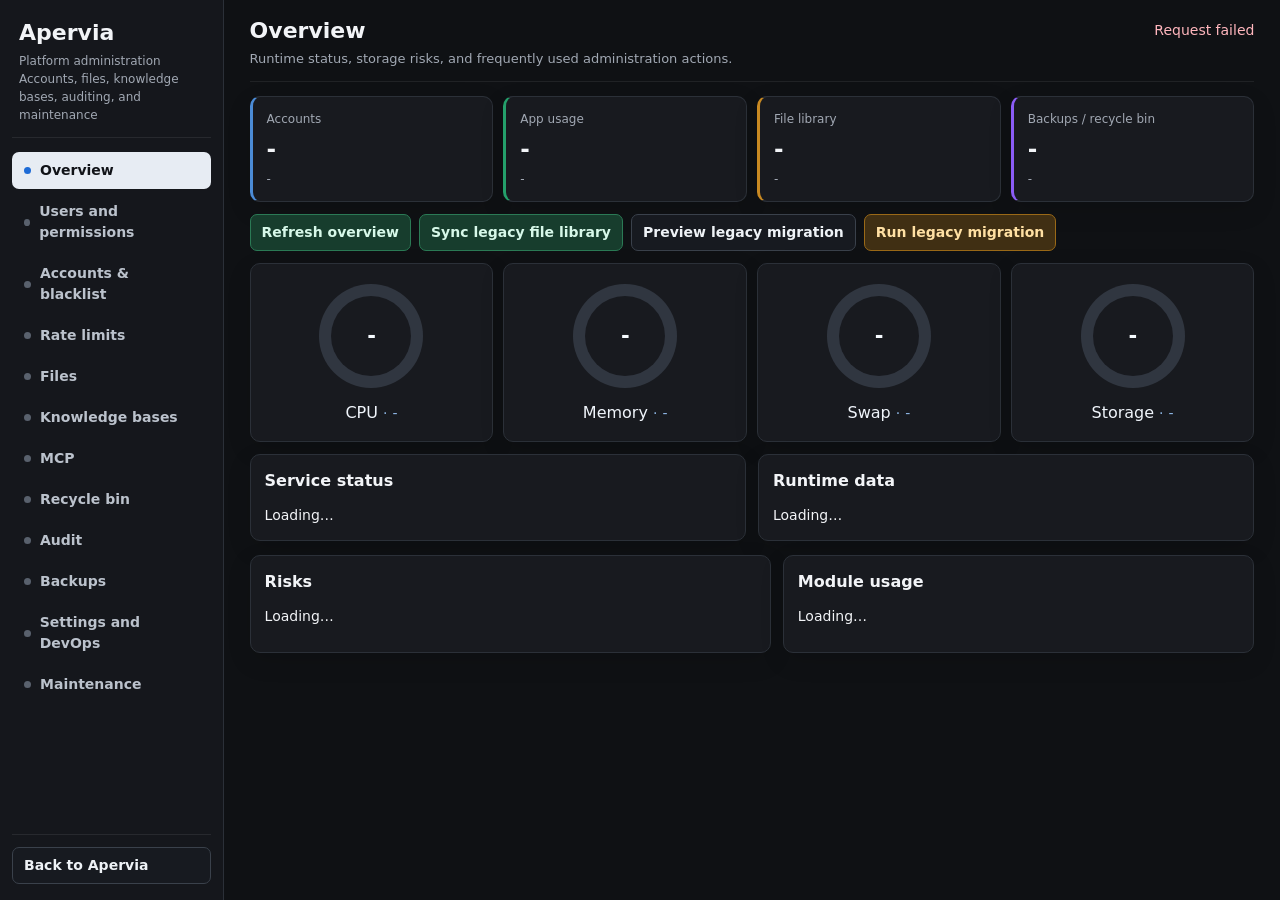
==== commit 707a3b42: "Prepare Apervia 1.0.3 release" ====
--- a/static/platform-admin/index.html
+++ b/static/platform-admin/index.html
@@ -1,5 +1,5 @@
 <!doctype html>
-<html lang="zh-CN">
+<html lang="en">
 <head>
 <meta charset="utf-8">
 <meta name="viewport" content="width=device-width,initial-scale=1">
@@ -8,13 +8,15 @@
 <link rel="stylesheet" href="/static/shared/loading-ui.css?v=__APP3_STATIC_VERSION__">
 </head>
 <body><div class="adminShell">
-<aside class="adminSidebar"><div class="brandBlock"><h1>Apervia</h1><div class="sub"><span data-i18n="admin.unified">统一后台</span><br><span data-i18n="admin.platform.subtitle">账号、文件、知识库、审计与维护</span></div></div><div class="tabs"><button class="tab active" data-tab="overview" type="button" data-i18n="admin.platform.overview">总览</button><button class="tab" data-tab="accounts" type="button" data-i18n="admin.platform.accounts">账号</button><button class="tab" data-tab="files" type="button" data-i18n="admin.platform.files">文件</button><button class="tab" data-tab="kb" type="button" data-i18n="admin.platform.kb">知识库</button><button class="tab" data-tab="mcp" type="button" data-i18n="admin.platform.mcp">MCP</button><button class="tab" data-tab="recycle" type="button" data-i18n="admin.platform.recycle">回收站</button><button class="tab" data-tab="audit" type="button" data-i18n="admin.platform.audit">审计</button><button class="tab" data-tab="backup" type="button" data-i18n="admin.platform.backup">备份</button><button class="tab" data-tab="devops" type="button" data-i18n="admin.platform.devops">设置与开发运维</button><button class="tab" data-tab="maintenance" type="button" data-i18n="admin.platform.maintenance">维护</button></div><div class="sideLinks"><a href="/admin"><button class="ok" type="button" data-i18n="admin.users">用户与权限</button></a><a href="/"><button class="ghost" type="button" data-i18n="admin.back_to_app">返回应用</button></a></div></aside>
+<aside class="adminSidebar"><div class="brandBlock"><h1>Apervia</h1><div class="sub"><span data-i18n="admin.unified">Unified administration</span><br><span data-i18n="admin.platform.subtitle">Accounts, files, knowledge, audit, and maintenance</span></div></div><div class="tabs"><button class="tab active" data-tab="overview" type="button" data-i18n="admin.platform.overview">Overview</button><button class="tab" data-tab="users" type="button" data-i18n="admin.users">Users and permissions</button><button class="tab" data-tab="accounts" type="button" data-i18n="admin.platform.accounts">Accounts and blacklist</button><button class="tab" data-tab="rate" type="button" data-i18n="admin.rate_limit">Rate limits</button><button class="tab" data-tab="files" type="button" data-i18n="admin.platform.files">Files</button><button class="tab" data-tab="kb" type="button" data-i18n="admin.platform.kb">Knowledge bases</button><button class="tab" data-tab="mcp" type="button" data-i18n="admin.platform.mcp">MCP</button><button class="tab" data-tab="recycle" type="button" data-i18n="admin.platform.recycle">Recycle bin</button><button class="tab" data-tab="audit" type="button" data-i18n="admin.platform.audit">Audit</button><button class="tab" data-tab="backup" type="button" data-i18n="admin.platform.backup">Backups</button><button class="tab" data-tab="devops" type="button" data-i18n="admin.platform.devops">Settings and DevOps</button><button class="tab" data-tab="maintenance" type="button" data-i18n="admin.platform.maintenance">Maintenance</button></div><div class="sideLinks"><a href="/"><button class="ghost" type="button" data-i18n="admin.back_to_app">Back to app</button></a></div></aside>
 <main class="adminMain"><div class="adminHeader"><div><h1 id="adminPageTitle" data-i18n="admin.platform.overview_title">总览</h1><div id="adminPageSubtitle" class="sub" data-i18n="admin.platform.overview_subtitle">运行状态、存储风险和高频管理入口。</div></div><div id="msg" class="status" aria-live="polite"></div></div>
 <div id="globalMetrics" class="metrics"><div class="metric"><div class="k" data-i18n="admin.platform.metric_accounts">账号</div><div id="mUsers" class="v">-</div><div id="mUsersSub" class="s">-</div></div><div class="metric"><div class="k" data-i18n="admin.platform.metric_app">应用占用</div><div id="mApp" class="v">-</div><div id="mAppSub" class="s">-</div></div><div class="metric"><div class="k" data-i18n="admin.platform.metric_files">文件库</div><div id="mFiles" class="v">-</div><div id="mFilesSub" class="s">-</div></div><div class="metric"><div class="k" data-i18n="admin.platform.metric_backup">备份/回收站</div><div id="mRecycle" class="v">-</div><div id="mRecycleSub" class="s">-</div></div></div>
 <div id="globalOps" class="adminOps"><div class="actions"><button id="refreshBtn" class="ok" type="button" data-i18n="admin.platform.refresh_overview">刷新总览</button><button id="syncFilesBtn" class="ok" type="button" data-i18n="admin.platform.sync_files">同步历史文件库</button><button id="previewLegacyMigrationBtn" class="ghost" type="button" data-i18n="admin.platform.preview_migration">预览迁移旧目录</button><button id="runLegacyMigrationBtn" class="warn" type="button" data-i18n="admin.platform.run_migration">执行迁移旧目录</button></div></div>
 <div class="contentDeck">
 <section id="panel-overview" class="panel active"><div class="systemOverview"><div class="card sysGauge" id="sysCpuGauge" style="--p:0"><div class="sysGaugeRing"><div class="gv" id="sysCpuPct">-</div></div><div class="sysGaugeMeta"><span class="gl">CPU</span><span class="sysGaugeDivider" aria-hidden="true">·</span><span class="gs" id="sysCpuSub">-</span></div></div><div class="card sysGauge" id="sysMemGauge" style="--p:0"><div class="sysGaugeRing"><div class="gv" id="sysMemPct">-</div></div><div class="sysGaugeMeta"><span class="gl">内存</span><span class="sysGaugeDivider" aria-hidden="true">·</span><span class="gs" id="sysMemSub">-</span></div></div><div class="card sysGauge" id="sysSwapGauge" style="--p:0"><div class="sysGaugeRing"><div class="gv" id="sysSwapPct">-</div></div><div class="sysGaugeMeta"><span class="gl">交换区</span><span class="sysGaugeDivider" aria-hidden="true">·</span><span class="gs" id="sysSwapSub">-</span></div></div><div class="card sysGauge" id="sysDiskGauge" style="--p:0"><div class="sysGaugeRing"><div class="gv" id="sysDiskPct">-</div></div><div class="sysGaugeMeta"><span class="gl">存储</span><span class="sysGaugeDivider" aria-hidden="true">·</span><span class="gs" id="sysDiskSub">-</span></div></div></div><div class="sysGrid"><div class="card"><h2>服务状态</h2><div id="systemServiceList">载入中…</div></div><div class="card"><h2>运行数据</h2><div id="systemRuntimeList">载入中…</div></div></div><div class="layout" style="margin-top:14px"><div class="card"><h2>风险提示</h2><div id="riskList" class="list">载入中…</div></div><div class="card"><h2>模块占用</h2><div id="moduleGrid" class="grid3">载入中…</div></div></div></section>
-<section id="panel-accounts" class="panel"><div class="accountsGrid"><div class="card accountDirectory"><div class="panelHeader"><div><h2>账号目录</h2><p>已注册账号只允许用户自行注销；后台可永久清除 anonymous 或其他没有注册记录的游客数据。</p></div></div><div class="toolbar"><input id="accountFilter" placeholder="搜索账号 / 状态"><select id="accountStatus"><option value="">全部状态</option><option value="ok">正常</option><option value="warn">停用/删除期</option><option value="bad">拉黑/已删</option></select><button id="reloadAccountsBtn" type="button">搜索</button></div><div id="accountList" class="list">载入中…</div><div id="accountPager" class="pager"></div></div><aside class="card accountInspector"><div class="panelHeader"><div><h2>账号详情</h2><p>点账号右侧“详情”后，在这里查看会话摘要、文件、知识库和审计。聊天正文单独按需读取。</p></div></div><div id="accountDetail" class="detailBox muted">请选择一个账号查看详情。</div></aside></div></section>
+<section id="panel-users" class="panel"><div id="identityMetrics" class="metrics identityMetrics"></div><div class="card"><div class="panelHeader"><div><h2 data-i18n="admin.identity.all_users">全部用户</h2><p data-i18n="admin.identity.subtitle">统一管理账号状态、系统角色和会话访问。</p></div><button id="reloadIdentityUsersBtn" type="button" data-i18n="admin.identity.refresh">刷新</button></div><div class="identityTableWrap"><table class="identityTable"><thead><tr><th data-i18n="admin.identity.user">用户</th><th data-i18n="admin.identity.role">角色</th><th data-i18n="admin.identity.status">状态</th><th data-i18n="admin.identity.last_login">最近登录</th><th data-i18n="admin.identity.created">创建时间</th><th data-i18n="admin.identity.actions">操作</th></tr></thead><tbody id="identityUsers"><tr><td colspan="6" class="muted" data-i18n="admin.identity.reading">正在读取…</td></tr></tbody></table></div></div></section>
+<section id="panel-rate" class="panel"><div id="rateMetrics" class="metrics rateMetrics"><div class="metric"><div class="k" data-i18n="admin.rate.endpoint_count">Endpoints</div><div id="rateMetricEndpoints" class="v">-</div></div><div class="metric"><div class="k" data-i18n="admin.rate.allowed">Allowed</div><div id="rateMetricAllowed" class="v">-</div></div><div class="metric"><div class="k" data-i18n="admin.rate.blocked">Blocked</div><div id="rateMetricBlocked" class="v">-</div></div><div class="metric"><div class="k" data-i18n="admin.rate.current_blocks">Active cooldowns</div><div id="rateMetricBlocks" class="v">-</div></div></div><div class="card"><div class="panelHeader"><div><h2 data-i18n="admin.rate.title">Rate limits</h2><p data-i18n="admin.rate.subtitle">Manage automatic request limits for chats, uploads, and sign-in endpoints. Cooldowns are temporary and do not change account access.</p></div><button id="reloadRateLimitBtn" type="button" data-i18n="admin.identity.refresh">Refresh</button></div><div class="toolbar rateGlobalSettings"><label class="rateCheck"><input id="rateGlobalEnabled" type="checkbox"><span data-i18n="admin.rate.auto_enable">Enable automatic rate limits</span></label><label><span data-i18n="admin.rate.keep_prefix">Keep the latest</span> <input id="rateEventsKeep" type="number" min="20" max="400" step="10"> <span data-i18n="admin.rate.keep_suffix">records</span></label><button id="saveRateLimitBtn" class="ok" type="button" data-i18n="admin.rate.save">Save settings</button><button id="clearRateBlocksBtn" class="warn" type="button" data-i18n="admin.rate.clear_auto">Clear automatic cooldowns</button><button id="clearRateStatsBtn" type="button" data-i18n="admin.rate.clear_stats">Clear statistics</button></div><div class="rateSubtabs" role="tablist" data-i18n-aria-label="admin.rate.tabs"><button class="rateSubtab active" type="button" data-rate-view="rules" data-i18n="admin.rate.rules">Endpoint limits</button><button class="rateSubtab" type="button" data-rate-view="summary" data-i18n="admin.rate.summary">Endpoint activity</button><button class="rateSubtab" type="button" data-rate-view="events" data-i18n="admin.rate.events">Cooldown records</button></div><div class="rateView active" data-rate-panel="rules"><div id="rateEndpointGrid" class="rateEndpointGrid"></div></div><div class="rateView" data-rate-panel="summary"><div class="identityTableWrap"><table class="identityTable rateSummaryTable"><thead><tr><th data-i18n="admin.rate.endpoint">Endpoint</th><th data-i18n="admin.rate.allowed">Allowed</th><th data-i18n="admin.rate.blocked">Limited</th><th data-i18n="admin.rate.active_blocks">Active cooldowns</th><th data-i18n="admin.rate.last_blocked">Last limited</th></tr></thead><tbody id="rateSummaryBody"></tbody></table></div></div><div class="rateView" data-rate-panel="events"><div id="rateEventsList" class="rateEventList"></div></div><div id="rateUpdatedAt" class="muted small"></div></div></section>
+<section id="panel-accounts" class="panel"><div class="accountsGrid"><div class="card accountDirectory"><div class="panelHeader"><div><h2 data-i18n="admin.platform.accounts_title">账号与黑名单</h2><p data-i18n="admin.platform.accounts_subtitle">管理账号状态、拉黑与解封、空间额度、会话和文件归属。</p></div></div><div class="toolbar"><input id="accountFilter" placeholder="搜索账号 / 状态" data-i18n-placeholder="admin.platform.account_search_placeholder"><select id="accountStatus"><option value="" data-i18n="admin.platform.account_status_all">全部状态</option><option value="blacklisted" data-i18n="admin.platform.blacklisted_only">仅看已拉黑</option><option value="ok" data-i18n="admin.platform.status_normal">正常</option><option value="warn" data-i18n="admin.platform.account_status_disabled">停用/删除期</option><option value="bad" data-i18n="admin.platform.account_status_abnormal_deleted">异常/已删</option></select><button id="reloadAccountsBtn" type="button" data-i18n="admin.platform.search">搜索</button></div><div id="accountList" class="list">载入中…</div><div id="accountPager" class="pager"></div></div><aside class="card accountInspector"><div class="panelHeader"><div><h2>账号详情</h2><p>点账号右侧“详情”后，在这里查看会话摘要、文件、知识库和审计。聊天正文单独按需读取。</p></div></div><div id="accountDetail" class="detailBox muted">请选择一个账号查看详情。</div></aside></div></section>
 <section id="panel-files" class="panel"><div class="card"><div class="dangerNote">文件记录已合并去重；未登记旧文件可移入回收站，确认无误后再彻底删除。旧目录迁移会先预览，再迁入 uploads_local/uploads_public/generated_local/generated_public。</div><div class="toolbar"><input id="fileQueryFilter" placeholder="搜索文件名 / 路径 / 来源"><input id="fileOwnerFilter" placeholder="按账号过滤，可留空"><button id="reloadFilesBtn" type="button">搜索</button><button id="previewLegacyMigrationFilesBtn" class="ghost" type="button">预览迁移旧目录</button><button id="runLegacyMigrationFilesBtn" class="warn" type="button">执行迁移旧目录</button><button id="recycleAllOrphansBtn" class="warn" type="button">回收本页旧文件</button></div><div id="legacyMigrationResult" class="detailBox" style="display:none"></div><div class="grid2"><div><div class="sectionTitle"><h3>文件记录</h3><div id="filePager" class="pager"></div></div><div id="registryFiles" class="list">载入中…</div></div><div><div class="sectionTitle"><h3>未登记旧文件</h3><div id="orphanPager" class="pager"></div></div><div id="orphanFiles" class="list">载入中…</div></div></div></div></section>
 <section id="panel-kb" class="panel"><div class="card"><div class="toolbar"><input id="kbQueryFilter" placeholder="搜索文件名 / space / 状态"><input id="kbOwnerFilter" placeholder="按账号过滤，可留空"><button id="reloadKbBtn" type="button">搜索</button></div><div id="kbDocs" class="list">载入中…</div><div id="kbPager" class="pager"></div></div></section>
 <section id="panel-mcp" class="panel"><div class="card"><div class="panelHeader"><div><h2>MCP 服务端目录</h2><p>集中查看各账号保存的 MCP 服务器。凭据已加密，后台只能撤销，不能查看明文。</p></div><span id="mcpAdminStorage" class="pill" data-i18n="admin.platform.mcp_encrypted_storage">加密存储</span></div><div class="toolbar"><input id="mcpAdminQuery" placeholder="搜索账号 / 名称 / 地址"><button id="reloadMcpAdminBtn" type="button">搜索</button></div><div id="mcpAdminList" class="list">载入中…</div></div></section>
@@ -24,4 +26,4 @@
 <section id="panel-maintenance" class="panel"><div class="card"><div class="moduleTop" style="margin-bottom:12px"><h2>后台维护</h2><span id="maintenanceIdle" class="pill">-</span></div><div class="toolbar"><button id="cleanupBtn" class="ghost" type="button">清理缓存/临时文件</button><button id="safeMaintenanceBtn" class="ghost" type="button">安全维护</button><button id="deepMaintenanceBtn" class="warn" type="button" data-deep-target="all">空闲深度压缩全部</button><button class="ghost" type="button" data-deep-target="chat_async_jobs">压缩任务库</button><button class="ghost" type="button" data-deep-target="knowledge_base">压缩知识库</button><button class="ghost" type="button" data-deep-target="auth_chat_store">压缩账号会话库</button><button class="ghost" type="button" data-deep-target="host_fetch_state">压缩网页状态库</button></div><div id="maintenanceList" class="grid3">载入中…</div></div></section>
 <section id="panel-devops" class="panel"><div class="panelShell"><div class="panelHeader"><div><h2>设置与开发运维</h2><p>集中查看有效配置、沙盒 Python 已安装包和 App 实时日志。</p></div><button id="reloadDevopsBtn" type="button">全部刷新</button></div><div class="devopsGrid"><div class="card"><h2>控制台体验</h2><div class="settingsForm"><label>列表每页<select id="adminPageSize"><option value="20">20</option><option value="40">40</option><option value="80">80</option></select></label><label>账号详情每页<select id="accountDetailPageSize"><option value="10">10</option><option value="12">12</option><option value="20">20</option></select></label><label>总览自动刷新<select id="adminRefreshInterval"><option value="0">关闭</option><option value="15">15 秒</option><option value="30">30 秒</option><option value="60">60 秒</option></select></label><label>显示密度<select id="adminDensity"><option value="comfortable">舒适</option><option value="compact">紧凑</option></select></label></div><div class="rowActions settingsActions"><button id="saveAdminPrefsBtn" class="ok" type="button">保存体验设置</button><button id="resetAdminPrefsBtn" type="button">恢复默认</button></div></div><div class="card"><div class="sectionTitle"><h2>有效运行配置</h2></div><div id="effectiveSettings" class="configGrid">载入中…</div></div></div><div class="card sectionGap"><div class="sectionTitle"><div><h2>沙盒 Python 已安装包</h2><p class="muted small">读取沙盒镜像与持久化扩展目录中的实际可见包；新安装包持久化保存并在运行时只读挂载。</p></div><button id="reloadPythonPackagesBtn" type="button">检查环境</button></div><div class="toolbar"><input id="pythonPackageSpec" autocomplete="off" placeholder="例如 pandas==2.2.3"><button id="installPythonPackageBtn" class="ok" type="button">安装到沙盒</button></div><div id="pythonPackageStatus" class="status"></div><div id="pythonPackageList" class="packageGrid">载入中…</div></div><div class="card sectionGap"><div class="sectionTitle"><div><h2>App 实时日志</h2><p class="muted small">只保留内存中的最近记录，敏感令牌会自动脱敏。</p></div><div class="rowActions"><button id="toggleLogPollingBtn" class="ok" type="button">实时更新：开</button><button id="clearLogViewBtn" type="button">清空视图</button></div></div><div class="toolbar"><select id="logLevelFilter"><option value="">全部级别</option><option value="DEBUG">DEBUG</option><option value="INFO">INFO</option><option value="WARNING">WARNING</option><option value="ERROR">ERROR</option><option value="CRITICAL">CRITICAL</option></select><input id="logQueryFilter" placeholder="搜索 logger / 内容"><button id="reloadLogsBtn" type="button">立即刷新</button></div><div id="logMeta" class="muted small"></div><div id="appLogViewer" class="logViewer" aria-live="polite"></div></div></div></section>
 <template id="storagePolicyCardTemplate"><div class="card sectionGap storagePolicyCard"><div class="sectionTitle"><div><h2>存储额度策略</h2><p class="muted small">统一用 MB 调整，保存后立即生效；“后台任务库压缩阈值”仅用于维护提醒，不是严格写入上限。</p></div><span id="storagePolicyMeta" class="pill">载入中</span></div><div class="rowActions settingsActions"><button id="saveStoragePolicyBtn" class="ok" type="button">保存额度改动</button><button id="resetAllStoragePolicyBtn" class="warn" type="button">全部恢复默认</button></div><div id="storagePolicyGroups" class="storagePolicyGroups">载入中…</div></div></template>
-</div></main></div><script src="/static/shared/i18n.js?v=__APP3_STATIC_VERSION__"></script><script src="/static/i18n/en.js?v=__APP3_STATIC_VERSION__"></script><script src="/static/i18n/zh-CN.js?v=__APP3_STATIC_VERSION__"></script><script src="/static/i18n/en-phrases.js?v=__APP3_STATIC_VERSION__"></script><script>window.AperviaI18n?.start({syncAccount:true});</script><script src="/static/shared/loading-ui.js?v=__APP3_STATIC_VERSION__"></script><script src="/static/platform-admin/platform-admin.js?v=__APP3_STATIC_VERSION__"></script><script src="/static/platform-admin/platform-admin-devops.js?v=__APP3_STATIC_VERSION__"></script><script src="/static/platform-admin/platform-admin-mcp.js?v=__APP3_STATIC_VERSION__"></script></body></html>
+</div></main></div><script src="/static/shared/i18n.js?v=__APP3_STATIC_VERSION__"></script><script src="/static/i18n/en.js?v=__APP3_STATIC_VERSION__"></script><script src="/static/i18n/zh-CN.js?v=__APP3_STATIC_VERSION__"></script><script src="/static/i18n/en-phrases.js?v=__APP3_STATIC_VERSION__"></script><script>window.AperviaI18n?.start({syncAccount:true});</script><script src="/static/shared/loading-ui.js?v=__APP3_STATIC_VERSION__"></script><script src="/static/platform-admin/platform-admin.js?v=__APP3_STATIC_VERSION__"></script><script src="/static/platform-admin/platform-admin-rate-limit.js?v=__APP3_STATIC_VERSION__"></script><script src="/static/platform-admin/platform-admin-devops.js?v=__APP3_STATIC_VERSION__"></script><script src="/static/platform-admin/platform-admin-mcp.js?v=__APP3_STATIC_VERSION__"></script></body></html>
--- a/static/platform-admin/platform-admin.css
+++ b/static/platform-admin/platform-admin.css
@@ -126,6 +126,44 @@
 .quotaEdit { display: flex; align-items: center; justify-content: flex-end; flex-wrap: wrap; gap: 7px; }
 .quotaEdit input { width: 96px; }
 .detailBox { margin-top: 0; padding: 12px; border: 1px solid var(--line); border-radius: 8px; background: var(--surface); }
+.identityMetrics { grid-template-columns: repeat(5, minmax(0, 1fr)); }
+.identityTableWrap { width: 100%; overflow-x: auto; }
+.identityTable { width: 100%; min-width: 860px; border-collapse: collapse; }
+.identityTable th, .identityTable td { padding: 11px 12px; border-bottom: 1px solid rgba(255, 255, 255, .07); text-align: left; vertical-align: middle; }
+.identityTable th { color: var(--muted); font-size: 12px; font-weight: 680; }
+.identityTable tbody tr:last-child td { border-bottom: 0; }
+.identityTable .identityName { display: block; font-weight: 720; }
+.identityTable .identityEmail { display: block; margin-top: 3px; color: var(--muted); font-size: 12px; }
+.identityTable select { min-width: 122px; height: 36px; padding: 0 9px; border: 1px solid #343a44; border-radius: 7px; background: #111318; color: var(--fg); }
+.identityTable select:disabled { cursor: not-allowed; opacity: .68; }
+.rateGlobalSettings label { display: inline-flex; align-items: center; gap: 7px; color: var(--muted); font-size: 12px; }
+.rateGlobalSettings input[type="number"] { flex: 0 0 82px; width: 82px; }
+.rateGlobalSettings .rateCheck { flex: 0 0 auto; color: var(--fg); white-space: nowrap; }
+.rateCheck { display: inline-flex; align-items: center; gap: 8px; color: var(--fg); font-size: 12px; cursor: pointer; user-select: none; }
+.rateCheck input[type="checkbox"] { position: relative; flex: 0 0 34px; min-width: 34px; width: 34px; height: 20px; margin: 0; padding: 2px; appearance: none; border: 1px solid #49515d; border-radius: 999px; background: #242932; cursor: pointer; transition: border-color .16s ease, background .16s ease; }
+.rateCheck input[type="checkbox"]::after { position: absolute; top: 3px; left: 3px; width: 12px; height: 12px; border-radius: 50%; background: #aab3bf; box-shadow: 0 1px 2px rgba(0, 0, 0, .35); content: ""; transition: transform .16s ease, background .16s ease; }
+.rateCheck input[type="checkbox"]:checked { border-color: #3b8f69; background: #236344; }
+.rateCheck input[type="checkbox"]:checked::after { background: #fff; transform: translateX(14px); }
+.rateCheck input[type="checkbox"]:focus-visible { outline: 2px solid #77aef7; outline-offset: 2px; }
+.rateSubtabs { display: flex; gap: 5px; margin: 12px 0; padding: 4px; overflow-x: auto; border: 1px solid var(--line); border-radius: 8px; background: #121419; }
+.rateSubtab { flex: 0 0 auto; border-color: transparent; background: transparent; color: var(--muted); white-space: nowrap; }
+.rateSubtab.active { border-color: #e7ecf3; background: #e7ecf3; color: #111318; }
+.rateView { display: none; }
+.rateView.active { display: block; }
+.rateEndpointGrid { display: grid; grid-template-columns: repeat(2, minmax(0, 1fr)); gap: 12px; }
+.rateEndpointCard { padding: 13px; border: 1px solid var(--line); border-radius: 8px; background: #14161b; }
+.rateEndpointHead { display: flex; align-items: flex-start; justify-content: space-between; gap: 10px; margin-bottom: 12px; }
+.rateEndpointName { margin-top: 3px; color: var(--muted); font: 11px ui-monospace, SFMono-Regular, Consolas, monospace; }
+.rateEndpointRows { display: grid; gap: 8px; }
+.rateRuleRow { display: grid; grid-template-columns: 76px minmax(0, 1fr) 16px minmax(0, 1fr) 32px; align-items: center; gap: 6px; }
+.rateRuleRow label, .rateRuleRow span { color: var(--muted); font-size: 12px; }
+.rateRuleRow input { width: 100%; height: 36px; padding: 0 9px; border: 1px solid #343a44; border-radius: 7px; background: #111318; color: var(--fg); }
+.rateEndpointStats { display: grid; grid-template-columns: repeat(3, minmax(0, 1fr)); gap: 7px; margin-top: 11px; }
+.rateEndpointStats > div { padding: 8px; border: 1px solid rgba(255, 255, 255, .06); border-radius: 6px; background: #101217; color: var(--muted); font-size: 11.5px; line-height: 1.55; }
+.rateEventList { display: grid; gap: 8px; }
+.rateEvent { padding: 11px 12px; border: 1px solid var(--line); border-radius: 7px; background: #14161b; }
+.rateEventTop { display: flex; align-items: flex-start; justify-content: space-between; gap: 10px; }
+.rateEventMeta { margin-top: 5px; color: var(--muted); font-size: 12px; line-height: 1.65; }
 .fileSectionTabs { display: none; }
 
 .accountsGrid { display: grid; grid-template-columns: minmax(440px, 1fr) minmax(430px, .9fr); align-items: start; gap: 12px; }
@@ -182,8 +220,9 @@
 
 @media (max-width: 1180px) {
   .adminShell { grid-template-columns: 190px minmax(0, 1fr); }
-  .metrics, .systemOverview { grid-template-columns: repeat(2, minmax(0, 1fr)); }
+  .metrics, .systemOverview, .identityMetrics { grid-template-columns: repeat(2, minmax(0, 1fr)); }
   .accountsGrid { grid-template-columns: 1fr; }
+  .rateEndpointGrid { grid-template-columns: 1fr; }
   .skillDetailGrid { grid-template-columns: 1fr 1fr; }
 }
 
@@ -208,6 +247,8 @@
   .adminHeader .sub { display: none; }
   .adminHeader .status { max-width: none; margin-top: 6px; text-align: left; }
   .metrics, .systemOverview, .grid2, .grid3, .settingsForm { grid-template-columns: 1fr; }
+  .rateRuleRow { grid-template-columns: 68px minmax(0, 1fr) 14px minmax(0, 1fr) 28px; }
+  .rateEndpointStats { grid-template-columns: 1fr; }
   .adminOps, .panelHeader, .sectionTitle, .rowTop { align-items: flex-start; flex-direction: column; }
   .actions, .toolbar { display: flex; }
   .toolbar input, .toolbar select { flex: 1 1 100%; width: 100%; }
